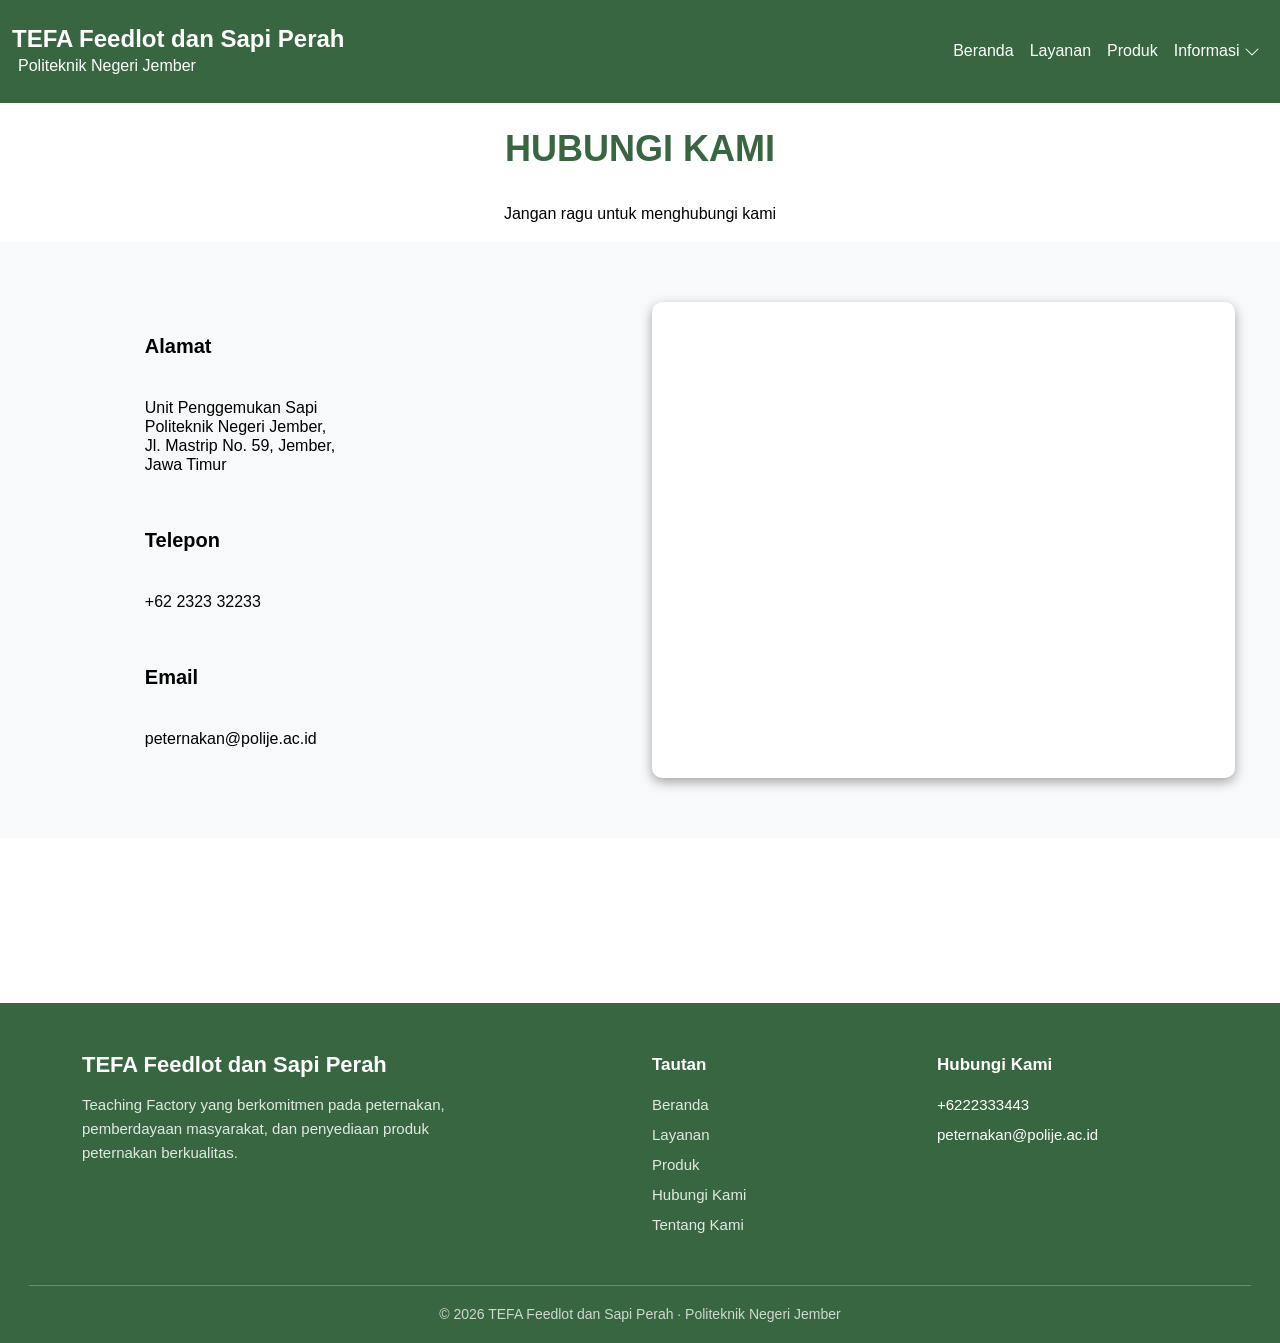
==== hubungi_kami.html @ 372d16b7 "sudah selesai ganti beranda ke index" ====
<!doctype html>
<html lang="id">
  <head>
    <meta charset="UTF-8" />
    <meta name="viewport" content="width=device-width, initial-scale=1.0" />
    <link
      rel="stylesheet"
      href="https://cdn.jsdelivr.net/npm/bootstrap@5.3.3/dist/css/bootstrap.min.css"
    />
    <link rel="stylesheet" href="css/style.css" />
    <link rel="stylesheet" href="css/hubungi_kami.css" />
    <title>Hubungi Kami</title>
  </head>
  <body>
    <!-- Header -->
    <header>
      <nav class="navbar navbar-expand-md" data-bs-theme="dark">
        <div class="container-fluid">
          <div class="judul">
            <h2 class="judul-tefa">TEFA Feedlot dan Sapi Perah</h2>
            <p class="judul-poltek">Politeknik Negeri Jember</p>
          </div>
          <button
            class="navbar-toggler"
            type="button"
            data-bs-toggle="collapse"
            data-bs-target="#menu-utama"
            aria-controls="menu-utama"
            aria-expanded="false"
            aria-label="Buka menu"
          >
            <span class="navbar-toggler-icon"></span>
          </button>
          <div class="collapse navbar-collapse" id="menu-utama">
            <ul class="navbar-nav ms-auto">
              <li class="nav-item">
                <a href="index.html" class="nav-link"> Beranda </a>
              </li>
              <li class="nav-item">
                <a href="layanan.html" class="nav-link"> Layanan </a>
              </li>
              <li class="nav-item">
                <a href="produk.html" class="nav-link"> Produk </a>
              </li>
              <li class="nav-item dropdown">
                <a
                  class="nav-link dropdown-toggle"
                  href="#"
                  role="button"
                  data-bs-toggle="dropdown"
                  aria-expanded="false"
                >
                  Informasi
                  <svg
                    xmlns="http://www.w3.org/2000/svg"
                    width="16"
                    height="16"
                    fill="currentColor"
                    class="bi bi-chevron-down"
                    viewBox="0 0 16 16"
                  >
                    <path
                      fill-rule="evenodd"
                      d="M1.646 4.646a.5.5 0 0 1 .708 0L8 10.293l5.646-5.647a.5.5 0 0 1 .708.708l-6 6a.5.5 0 0 1-.708 0l-6-6a.5.5 0 0 1 0-.708"
                    />
                  </svg>
                </a>
                <ul class="dropdown-menu dropdown-menu-end">
                  <li>
                    <a class="dropdown-item" href="hubungi_kami.html"
                      >Hubungi Kami
                    </a>
                  </li>
                  <li>
                    <a class="dropdown-item" href="tentang_kami.html"
                      >Tentang Kami
                    </a>
                  </li>
                </ul>
              </li>
            </ul>
          </div>
        </div>
      </nav>
    </header>

    <!-- subjudul konten -->

    <main>
      <section class="kontak-atas">
        <div class="hubungi">
          <h1 class="judul2">HUBUNGI KAMI</h1>
          <p class="subjudul2">Jangan ragu untuk menghubungi kami</p>
        </div>
      </section>
      <section class="kontak-bawah">
        <!--bagian konten -->
        <div class="container-fluid">
          <div class="row">
            <div class="col-12 col-md-6">
              <div class="kontak-kiri">
                <div>
                  <h2 class="teks"><b>Alamat</b></h2>
                  <p class="subteks">
                    Unit Penggemukan Sapi Politeknik Negeri Jember, Jl. Mastrip
                    No. 59, Jember, Jawa Timur
                  </p>
                </div>
                <div>
                  <h2 class="teks"><b>Telepon</b></h2>
                  <p class="subteks">+62 2323 32233</p>
                </div>
                <div>
                  <h2 class="teks"><b>Email</b></h2>
                  <p class="subteks">peternakan@polije.ac.id</p>
                </div>
              </div>
            </div>
            <div class="col-12 col-md-6">
              <div class="kontak-kanan">
                <iframe
                  class="kontak-map"
                  src="https://www.google.com/maps/embed?pb=!1m18!1m12!1m3!1d7898.867494542378!2d113.72286127082903!3d-8.158979161684703!2m3!1f0!2f0!3f0!3m2!1i1024!2i768!4f13.1!3m3!1m2!1s0x2dd695a4e623a67b%3A0x776a7173741f28e0!2sUnit%20Penggemukan%20Sapi%20Politeknik%20Negeri%20Jember!5e0!3m2!1sen!2sid!4v1794709729093!5m2!1sen!2sid"
                  width="600"
                  height="450"
                  style="border: 0"
                  allowfullscreen=""
                  loading="lazy"
                  referrerpolicy="strict-origin-when-cross-origin"
                ></iframe>
                <!-- peta -->
              </div>
            </div>
          </div>
        </div>
      </section>
    </main>
    <!-- Footer -->
    <footer>
      <div class="container">
        <div class="row gy-4">
          <div class="col-12 col-md-6 footer-TEFA">
            <h2 class="footer-poltek">TEFA Feedlot dan Sapi Perah</h2>
            <p class="footer-teks">
              Teaching Factory yang berkomitmen pada peternakan, pemberdayaan
              masyarakat, dan penyediaan produk peternakan berkualitas.
            </p>
          </div>
          <div class="col-12 col-md-3 footer-tautan">
            <h3 class="tautan">Tautan</h3>
            <ul class="footer-nav">
              <li><a href="index.html">Beranda</a></li>
              <li><a href="layanan.html">Layanan</a></li>
              <li><a href="produk.html">Produk</a></li>
              <li><a href="hubungi_kami.html">Hubungi Kami</a></li>
              <li><a href="tentang_kami.html">Tentang Kami</a></li>
            </ul>
          </div>
          <div class="col-12 col-md-3 footer-contact">
            <h3 class="hubungi-kami">Hubungi Kami</h3>
            <ul class="footer-nav-contact">
              <li>+6222333443</li>
              <li>peternakan@polije.ac.id</li>
            </ul>
          </div>
        </div>
      </div>
      <p class="footer-bawah">
        &copy; 2026 TEFA Feedlot dan Sapi Perah · Politeknik Negeri Jember
      </p>
    </footer>
    <script src="https://cdn.jsdelivr.net/npm/bootstrap@5.3.3/dist/js/bootstrap.bundle.min.js"></script>
    <script src="js/script.js"></script>
  </body>
</html>
---- css/style.css ----
/* General */
* {
  margin: 0px;
  padding: 0px;
  box-sizing: border-box;
}

header {
  background-color: #386641;
}

:root {
  --tinggi-header: 103px;
}

body {
  font-family: Verdana, Geneva, Tahoma, sans-serif;
  color: white;
  min-height: 100vh;
  display: flex;
  flex-direction: column;
}
main {
  min-height: 100vh;
  flex: 1;
}

footer {
  padding: 48px 29px 0;
  background-color: #386641;
  color: #fff;
}

a {
  color: inherit;
  text-decoration: none;
}

/* Navigasi */
/* Navigasi */

.judul-tefa,
.judul-poltek {
  margin: 0;
}

.judul-tefa {
  font-size: 1.5em;
  font-weight: 600;
}

.judul-poltek {
  padding: 0 6px 0 6px;
}

svg {
  width: 16px;
  height: 16px;
  transition: transform 0.25s ease;
}

.navbar[data-bs-theme="dark"] {
  min-height: var(--tinggi-header);
  --bs-navbar-color: #fff;
  --bs-navbar-hover-color: #fff;
  --bs-navbar-active-color: #fff;
}

.navbar .nav-link:hover,
.navbar .nav-link.active {
  text-decoration: underline 1px;
  text-underline-offset: 4px;
}

.navbar .nav-link.dropdown-toggle:hover {
  text-decoration: none;
}
/* Dropdown Informasi */

.navbar-toggler {
  margin-left: auto;
}

.navbar .dropdown-toggle::after {
  display: none;
}

.navbar .dropdown-menu {
  --bs-dropdown-bg: #386641;
  --bs-dropdown-link-color: #fff;
  --bs-dropdown-link-hover-color: #fff;
  --bs-dropdown-link-hover-bg: transparent;
  --bs-dropdown-border-color: transparent;
  --bs-dropdown-border-radius: 10px;
  --bs-dropdown-min-width: 154px;
  box-shadow: 0 4px 4px rgba(0, 0, 0, 0.25);
}

.navbar .dropdown-item:hover {
  text-decoration: underline 1px;
  text-underline-offset: 4px;
}

.navbar .dropdown-toggle.show svg {
  transform: rotate(180deg);
}

@media (min-width: 768px) {
  .navbar .dropdown:hover .dropdown-menu {
    display: block;
    top: 100%;
    right: 0;
    left: auto;
  }

  .navbar .dropdown:hover .dropdown-toggle svg {
    transform: rotate(180deg);
  }
}
/* Main */

.layanan,
.produk,
.hubungi,
.tentang {
  text-align: center;
}
/* Main */
.kontak-bawah,
.tentang-isi,
.layanan-bawah,
.Produk-bawah {
  background: #f8f9fa; /* putih keabu-abuan */
  padding: 60px 0;
}

.judul2 {
  color: #386641;
  padding: 24px;
  font-weight: 600;
  font-size: 225%;
}

.subjudul2 {
  color: black;
}

/* Footer */

footer a {
  color: rgba(255, 255, 255, 0.85);
  text-decoration: none;
}

footer a:hover {
  color: #fff;
  text-decoration: underline 1px;
  text-underline-offset: 4px;
}

.footer-poltek {
  margin: 0 0 14px;
  font-size: 22px;
  line-height: 28px;
  font-weight: 600;
}

.footer-teks {
  margin: 0;
  max-width: 380px;
  font-size: 15px;
  font-weight: 300;
  line-height: 1.6;
  color: rgba(255, 255, 255, 0.85);
}

.tautan,
.hubungi-kami {
  margin: 0 0 16px;
  font-size: 17px;
  font-weight: 600;
  line-height: 28px;
}

.footer-nav,
.footer-nav-contact {
  list-style: none;
  margin: 0;
  padding: 0;
}

.footer-nav li,
.footer-nav-contact li {
  margin: 0 0 10px;
  font-size: 15px;
  line-height: 20px;
}

.footer-bawah {
  max-width: 2000px;
  margin: 40px auto 0;
  padding: 18px 0;
  border-top: 1px solid rgba(255, 255, 255, 0.25);
  text-align: center;
  font-size: 14px;
  color: rgba(255, 255, 255, 0.75);
}

/* ===== Tampilan HP ===== */
@media (max-width: 768px) {
  .judul {
    text-align: center;
  }

  .judul-tefa {
    font-size: 1.15em;
  }

  .judul-poltek {
    padding: 0;
    font-size: 0.9rem;
  }

  .judul2 {
    font-size: 180%;
    padding: 16px;
  }

  .kontak-bawah,
  .tentang-isi,
  .layanan-bawah,
  .Produk-bawah {
    padding: 32px 0;
  }

  footer {
    padding: 32px 16px 0;
  }
}
---- css/hubungi_kami.css ----
/* Hubungi Kami */
.kontak-atas {
  background: #ffffff;
  text-align: center;
  margin: 0;
}

.kontak-bawah .container-fluid {
  padding-left: clamp(20px, 3.5vw, 58px);
  padding-right: clamp(20px, 3.5vw, 58px);
}

.kontak-kiri {
  display: flex;
  flex-direction: column;
  margin: 0;
}

.kontak-map {
  width: 100%;
  height: 476px;
  border: 0;
  display: block;
  border-radius: 10px;
  padding: 10px;
  background: white;
  box-shadow: 0 4px 12px rgba(0, 0, 0, 0.35);
}

.teks {
  font-size: 20px;
  font-weight: 400;
  line-height: 28px;
  margin-top: 24px;
  color: black;
  padding: 6px 0 24px 100px;
  font-family: inherit;
}

.subteks {
  font-family: inherit;
  font-size: 16px;
  line-height: 19px;
  color: black;
  width: 300px;
  padding: 6px 0 6px 100px;
}

/* ===== Tampilan HP ===== */
@media (max-width: 768px) {
  .kontak-map {
    height: 320px;
  }

  .teks {
    margin-top: 8px;
    padding: 6px 0 4px;
  }

  .subteks {
    width: auto;
    padding: 4px 0 8px;
  }
}
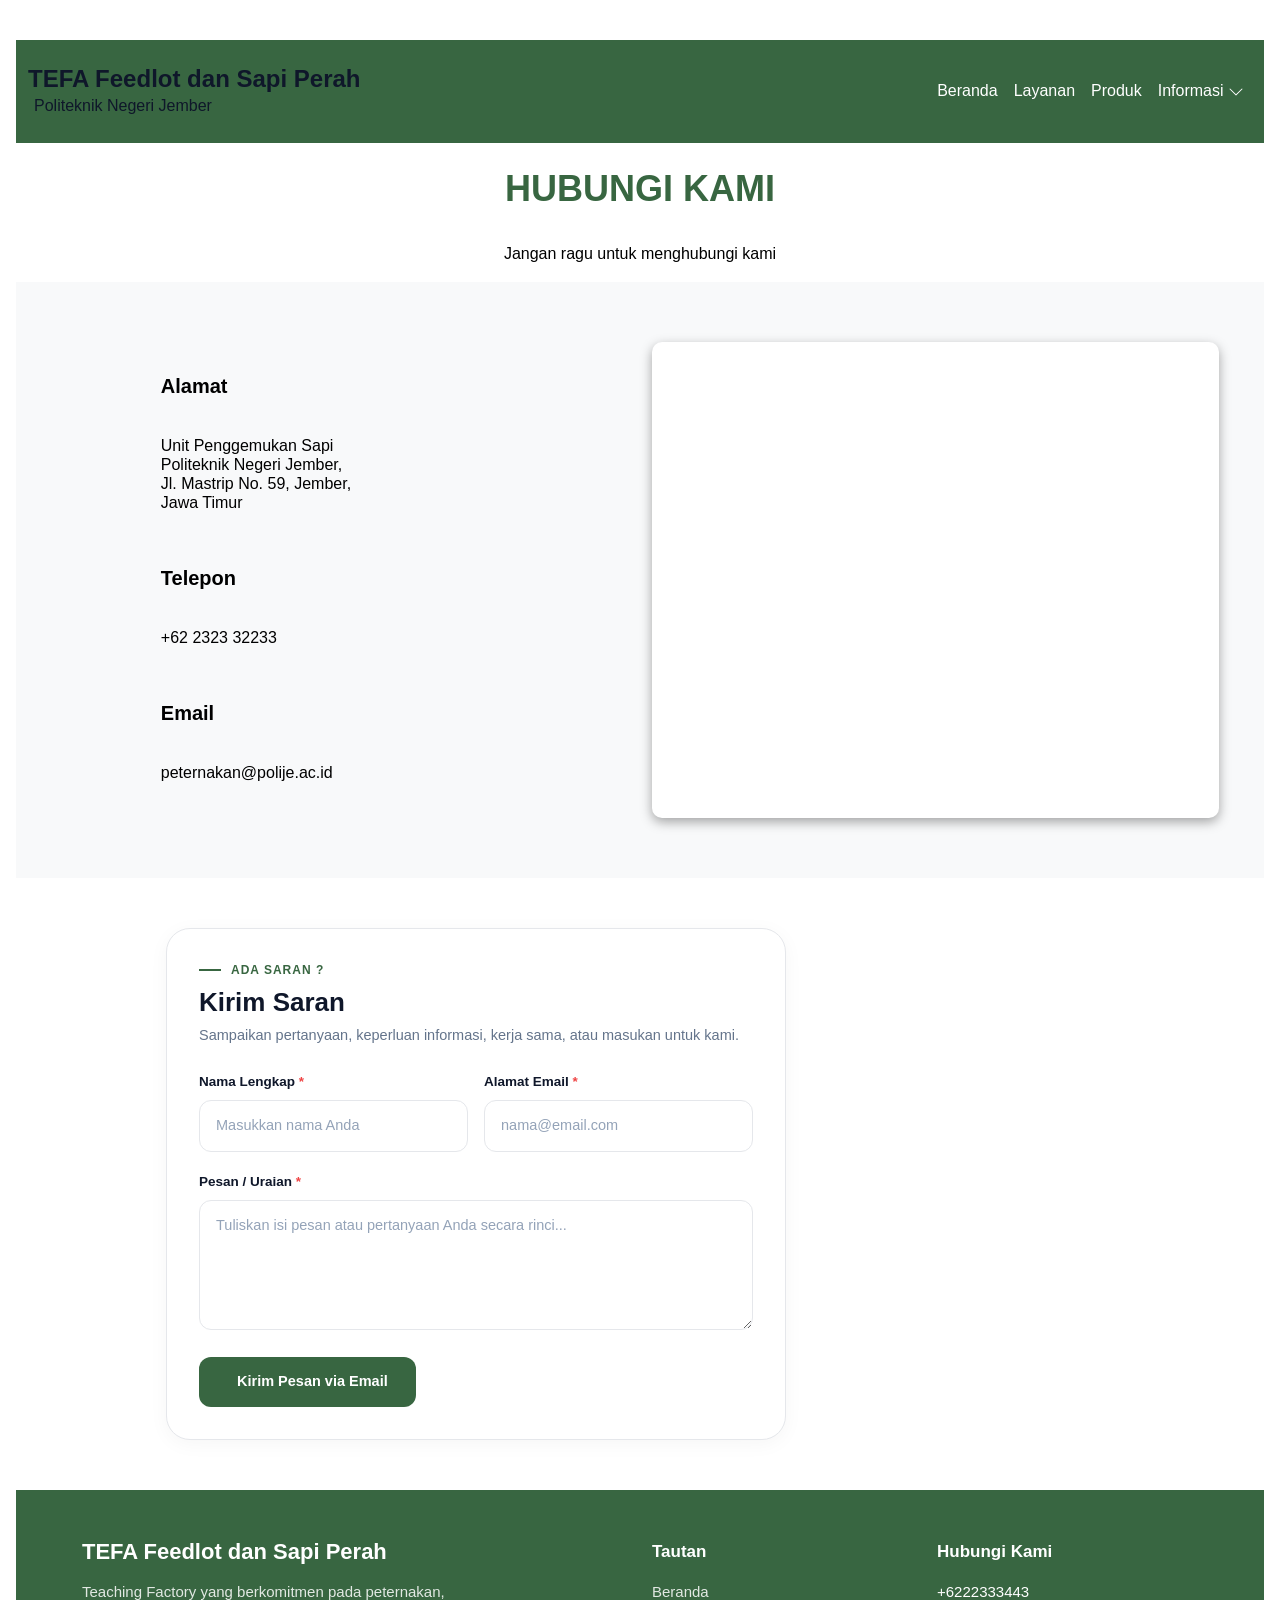
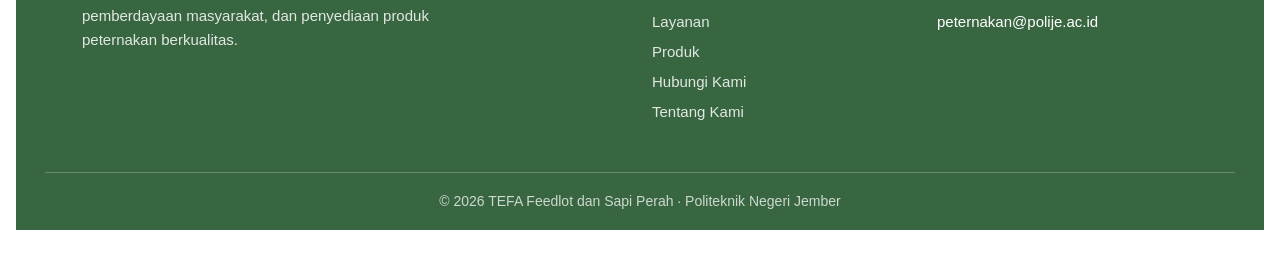
==== commit b76573b7: "nambah saran, deskripsi produk , galeri" ====
--- a/hubungi_kami.html
+++ b/hubungi_kami.html
@@ -114,8 +114,10 @@
                   <h2 class="teks"><b>Email</b></h2>
                   <p class="subteks">peternakan@polije.ac.id</p>
                 </div>
-              </div>
-            </div>
+                </div>
+                </div>
+            
+            <!--peta-->
             <div class="col-12 col-md-6">
               <div class="kontak-kanan">
                 <iframe
@@ -128,12 +130,47 @@
                   loading="lazy"
                   referrerpolicy="strict-origin-when-cross-origin"
                 ></iframe>
-                <!-- peta -->
-              </div>
             </div>
           </div>
         </div>
       </section>
+
+<!--kotak saran-->
+
+<link rel="stylesheet" href="hubungi_kami.css">
+</head>
+<body>
+
+  <div class="form-card">
+    <div class="label-atas">Ada Saran ?</div>
+    <h2>Kirim Saran</h2>
+    <p class="deskripsi">
+      Sampaikan pertanyaan, keperluan informasi, kerja sama, atau masukan untuk kami.
+    </p>
+
+    <form id="formKontak">
+      <div class="baris">
+        <div class="kolom">
+          <label for="nama">Nama Lengkap <span>*</span></label>
+          <input type="text" id="nama" placeholder="Masukkan nama Anda" required>
+        </div>
+        <div class="kolom">
+          <label for="email">Alamat Email <span>*</span></label>
+          <input type="email" id="email" placeholder="nama@email.com" required>
+        </div>
+      </div>
+
+      <div class="kolom">
+        <label for="pesan">Pesan / Uraian <span>*</span></label>
+        <textarea id="pesan" placeholder="Tuliskan isi pesan atau pertanyaan Anda secara rinci..." required></textarea>
+      </div>
+
+      <button type="submit">
+        <i class="fa-solid fa-paper-plane"></i> Kirim Pesan via Email
+      </button>
+    </form>
+  </div>
+
     </main>
     <!-- Footer -->
     <footer>
@@ -172,4 +209,4 @@
     <script src="https://cdn.jsdelivr.net/npm/bootstrap@5.3.3/dist/js/bootstrap.bundle.min.js"></script>
     <script src="js/script.js"></script>
   </body>
-</html>
+</html>
--- a/css/style.css
+++ b/css/style.css
@@ -7,6 +7,7 @@
 
 header {
   background-color: #386641;
+  
 }
 
 :root {
--- a/css/hubungi_kami.css
+++ b/css/hubungi_kami.css
@@ -62,3 +62,116 @@
     padding: 4px 0 8px;
   }
 }
+
+/* tabel saran*/
+
+* { box-sizing: border-box; }
+
+body {
+  margin: 0;
+  padding: 40px 16px;
+  font-family: 'Inter', sans-serif;
+  background: #ffffff;
+  color: #0f172a;
+}
+
+.form-card {
+  max-width: 620px;
+  margin-bottom: 50px;
+  margin-top: 50px;
+  margin-left: 150px;
+  background: #fff;
+  border: 1px solid #e5e7eb;
+  border-radius: 24px;
+  padding: 32px;
+  box-shadow: 0 4px 20px rgba(0, 0, 0, 0.04);
+}
+
+.label-atas {
+  display: flex;
+  align-items: center;
+  gap: 10px;
+  font-size: 12px;
+  font-weight: 700;
+  letter-spacing: 1px;
+  color: #386641;
+  text-transform: uppercase;
+}
+.label-atas::before {
+  content: "";
+  width: 22px;
+  height: 2px;
+  background: #386641;
+}
+
+h2 {
+  margin: 8px 0 6px;
+  font-size: 26px;
+  font-weight: 700;
+}
+
+.deskripsi {
+  margin: 0 0 24px;
+  font-size: 14.5px;
+  line-height: 1.6;
+  color: #64748b;
+}
+
+.baris {
+  display: flex;
+  gap: 16px;
+  flex-wrap: wrap;
+}
+.baris .kolom { flex: 1 1 220px; }
+
+.kolom { margin-bottom: 20px; }
+
+label {
+  display: block;
+  margin-bottom: 8px;
+  font-size: 13.5px;
+  font-weight: 600;
+}
+label span { color: #ef4444; }
+
+input, textarea {
+  width: 100%;
+  padding: 14px 16px;
+  font-family: inherit;
+  font-size: 14.5px;
+  color: #0f172a;
+  border: 1px solid #e5e7eb;
+  border-radius: 12px;
+  outline: none;
+  background: #fff;
+  transition: border-color 0.2s, box-shadow 0.2s;
+}
+input::placeholder, textarea::placeholder { color: #94a3b8; }
+
+input:focus, textarea:focus {
+  border-color: #386641;
+  box-shadow: 0 0 0 3px rgba(37, 99, 235, 0.15);
+}
+
+textarea {
+  height: 130px;
+  resize: vertical;
+}
+
+button {
+  display: inline-flex;
+  align-items: center;
+  gap: 10px;
+  padding: 14px 28px;
+  font-family: inherit;
+  font-size: 14.5px;
+  font-weight: 600;
+  color: #fff;
+  background: #386641;
+  border: none;
+  border-radius: 12px;
+  cursor: pointer;
+  transition: background 0.2s, transform 0.1s;
+}
+button:hover { background: #1d4ed8; }
+button:active { transform: scale(0.98); }
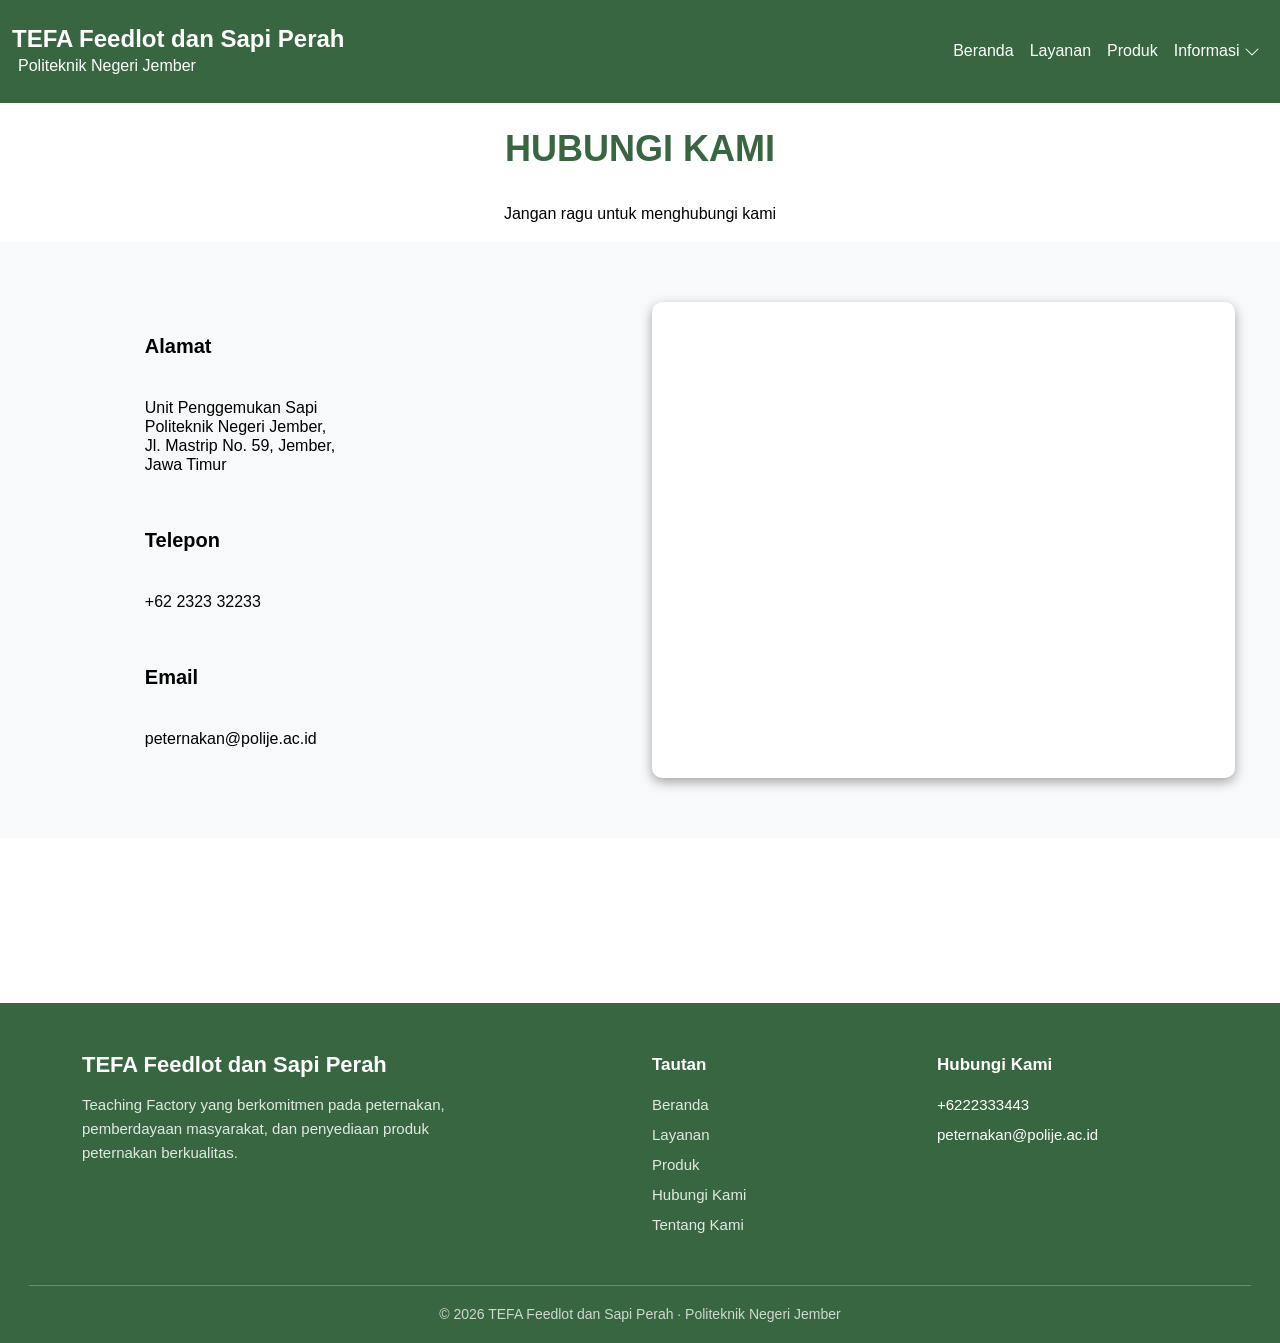
==== commit 8c38ad01: "FINALL" ====
--- a/hubungi_kami.html
+++ b/hubungi_kami.html
@@ -83,10 +83,8 @@
         </div>
       </nav>
     </header>
-
-    <!-- subjudul konten -->
-
     <main>
+      <!-- subjudul konten -->
       <section class="kontak-atas">
         <div class="hubungi">
           <h1 class="judul2">HUBUNGI KAMI</h1>
@@ -114,9 +112,9 @@
                   <h2 class="teks"><b>Email</b></h2>
                   <p class="subteks">peternakan@polije.ac.id</p>
                 </div>
-                </div>
-                </div>
-            
+              </div>
+            </div>
+
             <!--peta-->
             <div class="col-12 col-md-6">
               <div class="kontak-kanan">
@@ -130,47 +128,11 @@
                   loading="lazy"
                   referrerpolicy="strict-origin-when-cross-origin"
                 ></iframe>
+              </div>
             </div>
           </div>
         </div>
       </section>
-
-<!--kotak saran-->
-
-<link rel="stylesheet" href="hubungi_kami.css">
-</head>
-<body>
-
-  <div class="form-card">
-    <div class="label-atas">Ada Saran ?</div>
-    <h2>Kirim Saran</h2>
-    <p class="deskripsi">
-      Sampaikan pertanyaan, keperluan informasi, kerja sama, atau masukan untuk kami.
-    </p>
-
-    <form id="formKontak">
-      <div class="baris">
-        <div class="kolom">
-          <label for="nama">Nama Lengkap <span>*</span></label>
-          <input type="text" id="nama" placeholder="Masukkan nama Anda" required>
-        </div>
-        <div class="kolom">
-          <label for="email">Alamat Email <span>*</span></label>
-          <input type="email" id="email" placeholder="nama@email.com" required>
-        </div>
-      </div>
-
-      <div class="kolom">
-        <label for="pesan">Pesan / Uraian <span>*</span></label>
-        <textarea id="pesan" placeholder="Tuliskan isi pesan atau pertanyaan Anda secara rinci..." required></textarea>
-      </div>
-
-      <button type="submit">
-        <i class="fa-solid fa-paper-plane"></i> Kirim Pesan via Email
-      </button>
-    </form>
-  </div>
-
     </main>
     <!-- Footer -->
     <footer>
@@ -209,4 +171,4 @@
     <script src="https://cdn.jsdelivr.net/npm/bootstrap@5.3.3/dist/js/bootstrap.bundle.min.js"></script>
     <script src="js/script.js"></script>
   </body>
-</html>+</html>
--- a/css/hubungi_kami.css
+++ b/css/hubungi_kami.css
@@ -62,116 +62,3 @@
     padding: 4px 0 8px;
   }
 }
-
-/* tabel saran*/
-
-* { box-sizing: border-box; }
-
-body {
-  margin: 0;
-  padding: 40px 16px;
-  font-family: 'Inter', sans-serif;
-  background: #ffffff;
-  color: #0f172a;
-}
-
-.form-card {
-  max-width: 620px;
-  margin-bottom: 50px;
-  margin-top: 50px;
-  margin-left: 150px;
-  background: #fff;
-  border: 1px solid #e5e7eb;
-  border-radius: 24px;
-  padding: 32px;
-  box-shadow: 0 4px 20px rgba(0, 0, 0, 0.04);
-}
-
-.label-atas {
-  display: flex;
-  align-items: center;
-  gap: 10px;
-  font-size: 12px;
-  font-weight: 700;
-  letter-spacing: 1px;
-  color: #386641;
-  text-transform: uppercase;
-}
-.label-atas::before {
-  content: "";
-  width: 22px;
-  height: 2px;
-  background: #386641;
-}
-
-h2 {
-  margin: 8px 0 6px;
-  font-size: 26px;
-  font-weight: 700;
-}
-
-.deskripsi {
-  margin: 0 0 24px;
-  font-size: 14.5px;
-  line-height: 1.6;
-  color: #64748b;
-}
-
-.baris {
-  display: flex;
-  gap: 16px;
-  flex-wrap: wrap;
-}
-.baris .kolom { flex: 1 1 220px; }
-
-.kolom { margin-bottom: 20px; }
-
-label {
-  display: block;
-  margin-bottom: 8px;
-  font-size: 13.5px;
-  font-weight: 600;
-}
-label span { color: #ef4444; }
-
-input, textarea {
-  width: 100%;
-  padding: 14px 16px;
-  font-family: inherit;
-  font-size: 14.5px;
-  color: #0f172a;
-  border: 1px solid #e5e7eb;
-  border-radius: 12px;
-  outline: none;
-  background: #fff;
-  transition: border-color 0.2s, box-shadow 0.2s;
-}
-input::placeholder, textarea::placeholder { color: #94a3b8; }
-
-input:focus, textarea:focus {
-  border-color: #386641;
-  box-shadow: 0 0 0 3px rgba(37, 99, 235, 0.15);
-}
-
-textarea {
-  height: 130px;
-  resize: vertical;
-}
-
-button {
-  display: inline-flex;
-  align-items: center;
-  gap: 10px;
-  padding: 14px 28px;
-  font-family: inherit;
-  font-size: 14.5px;
-  font-weight: 600;
-  color: #fff;
-  background: #386641;
-  border: none;
-  border-radius: 12px;
-  cursor: pointer;
-  transition: background 0.2s, transform 0.1s;
-}
-button:hover { background: #1d4ed8; }
-button:active { transform: scale(0.98); }
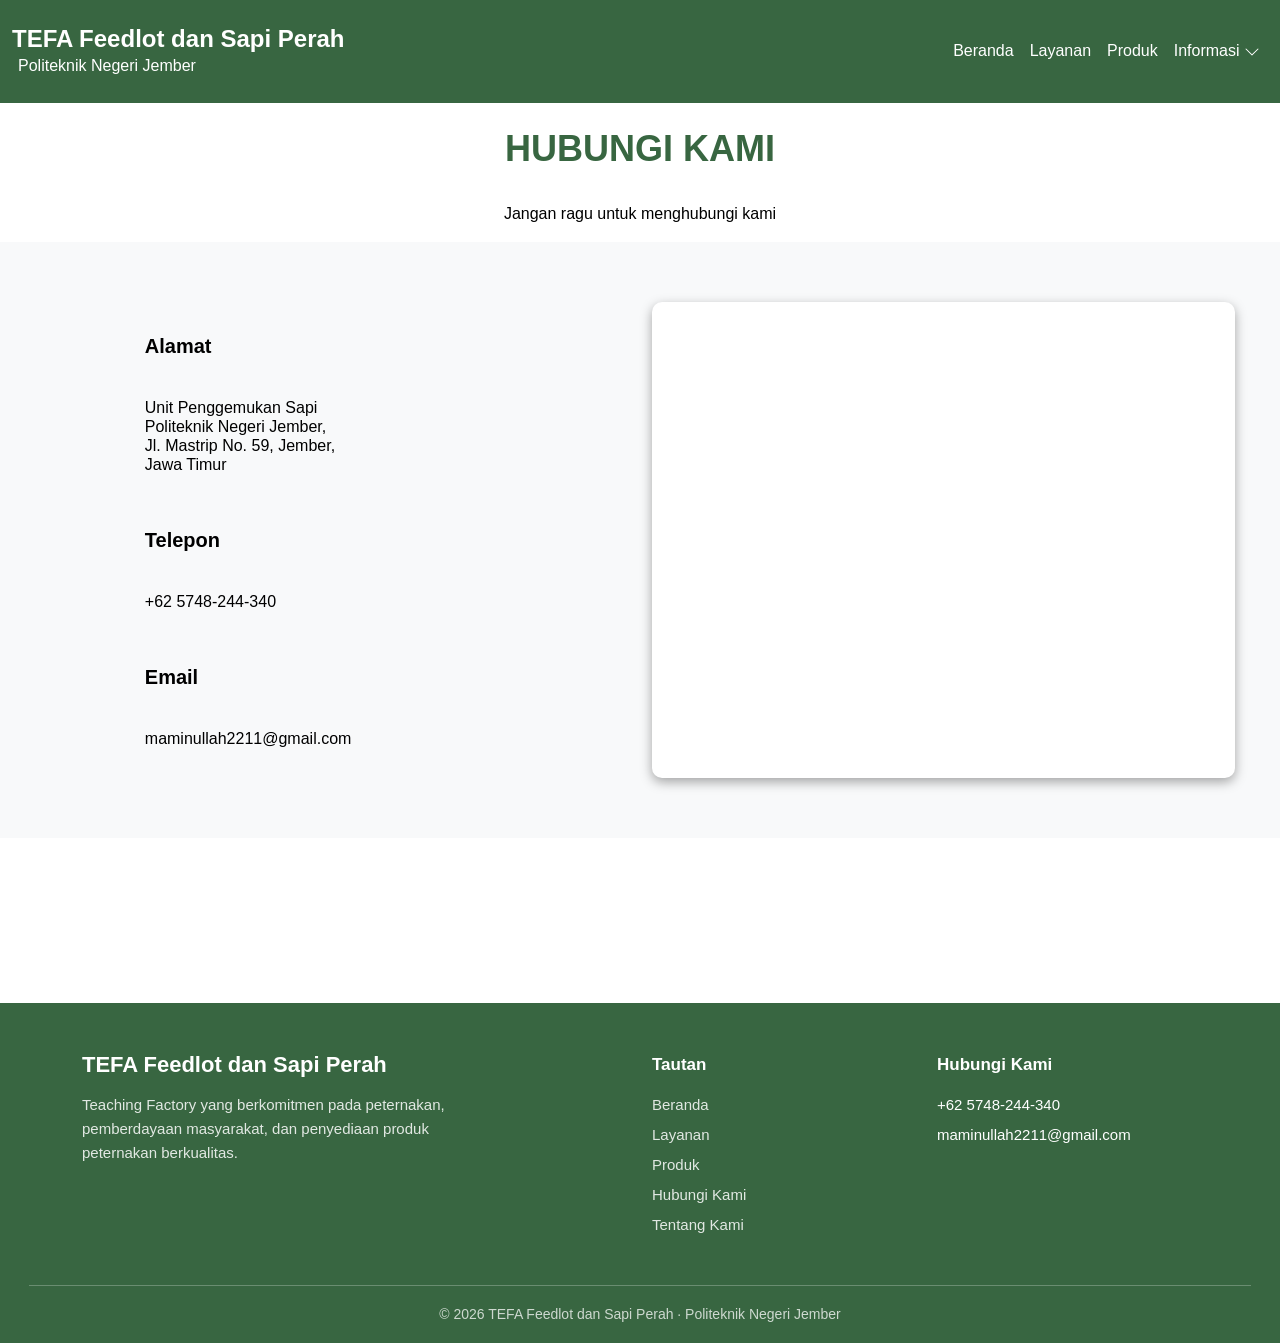
==== commit 0e8f821b: "Selesai" ====
--- a/hubungi_kami.html
+++ b/hubungi_kami.html
@@ -106,11 +106,11 @@
                 </div>
                 <div>
                   <h2 class="teks"><b>Telepon</b></h2>
-                  <p class="subteks">+62 2323 32233</p>
+                  <p class="subteks">+62 5748-244-340</p>
                 </div>
                 <div>
                   <h2 class="teks"><b>Email</b></h2>
-                  <p class="subteks">peternakan@polije.ac.id</p>
+                  <p class="subteks">maminullah2211@gmail.com</p>
                 </div>
               </div>
             </div>
@@ -158,8 +158,8 @@
           <div class="col-12 col-md-3 footer-contact">
             <h3 class="hubungi-kami">Hubungi Kami</h3>
             <ul class="footer-nav-contact">
-              <li>+6222333443</li>
-              <li>peternakan@polije.ac.id</li>
+              <li>+62 5748-244-340</li>
+              <li>maminullah2211@gmail.com</li>
             </ul>
           </div>
         </div>
